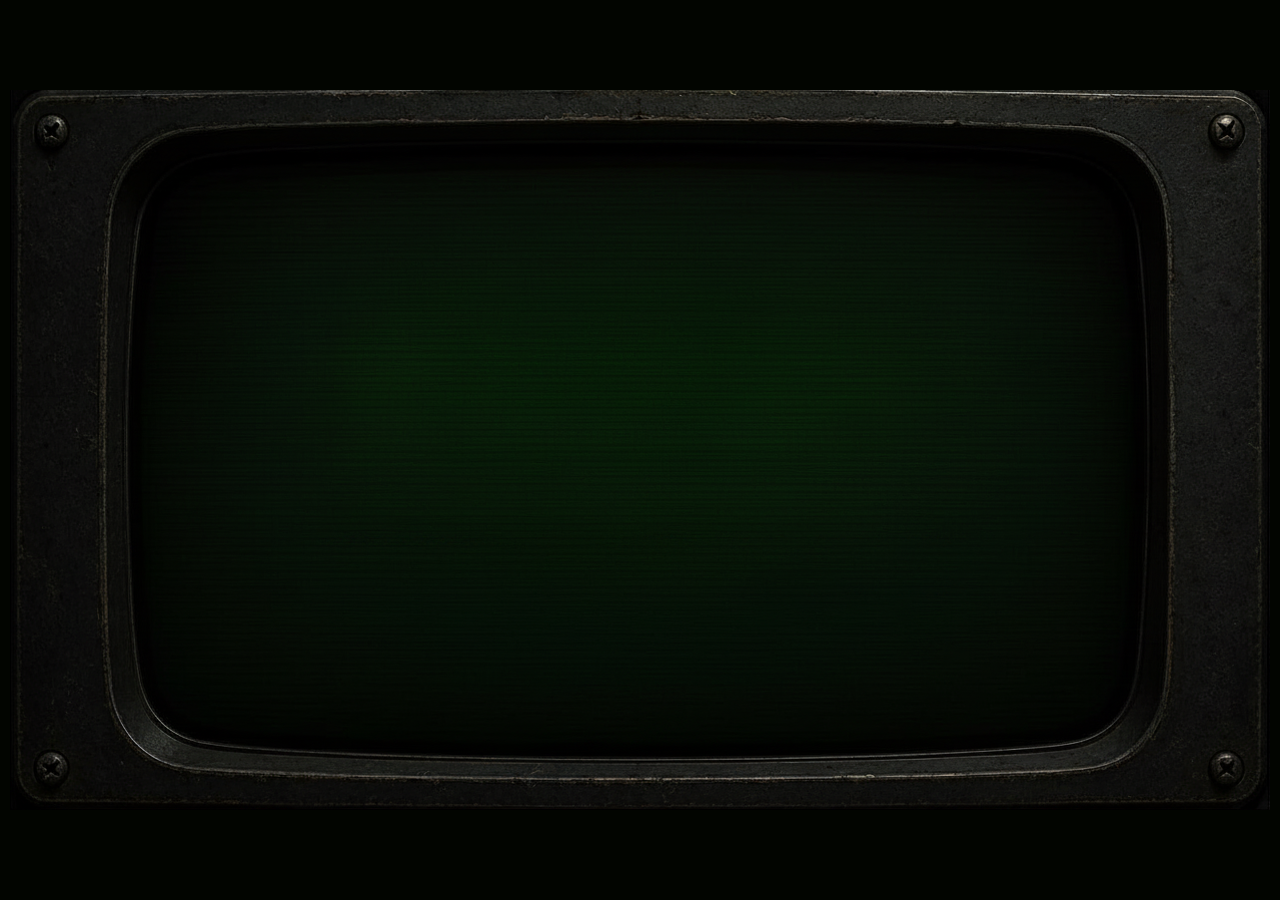
==== frontend/index.html @ 0c2d07c2 "Add Python backend architecture" ====
<!doctype html>
<html lang="pt-BR">
  <head>
    <meta charset="utf-8" />
    <meta name="viewport" content="width=device-width, initial-scale=1" />
    <meta name="theme-color" content="#050605" />
    <title>Mompy</title>
    <link rel="icon" href="./assets/mompy_idle.ico" sizes="any" />
    <link rel="shortcut icon" href="./assets/mompy_idle.ico" />
    <link rel="manifest" href="./manifest.webmanifest" />
    <link rel="stylesheet" href="./css/styles.css?v=44" />
  </head>
  <body>
    <section id="loadingScreen" class="loading-screen" aria-label="Carregando Mompy" aria-live="polite">
      <div class="loading-shell">
        <div class="loading-visual">
          <img
            class="loading-boot-image"
            src="./assets/hepterakt_boot_monitor.png"
            alt=""
            draggable="false"
            aria-hidden="true"
          />
          <img
            class="loading-base-image"
            src="./assets/mompy_loading_base.png"
            alt="Mompy"
            draggable="false"
          />
          <div class="loading-overlay">
            <div id="loadingBranding" class="loading-branding" aria-label="Hepterakt Studios">
              <div class="loading-branding-logo-crop">
                <img src="./assets/hepterakt_boot_logo_green.png" alt="Hepterakt" draggable="false" />
              </div>
            </div>
            <div class="loading-bar" aria-label="Carregando">
              <div id="loadingProgress" class="loading-progress"></div>
            </div>
            <p class="loading-text">Loading...</p>
          </div>
        </div>
      </div>
    </section>

    <main class="stage" aria-label="Mompy Python training interface">
      <section class="machine" aria-label="Mompy workspace">
        <div class="overlay">
          <header class="app-header">
            <div class="level-panel" aria-label="Nível atual">
              <span class="level-label">Nivel</span>
              <span id="levelValue" class="level-value">01</span>
              <span class="level-track" aria-hidden="true">
                <span id="levelFill" class="level-fill"></span>
              </span>
            </div>
            <img class="brand-logo" src="./assets/name_mompy.png" alt="Mompy" draggable="false" />
            <div class="header-actions">
              <button id="settingsButton" class="top-icon-button" type="button" aria-label="Configurações">
                <span class="top-icon-mask settings-mask" aria-hidden="true"></span>
              </button>
              <button id="fullscreenButton" class="top-icon-button fullscreen-toggle" type="button" aria-label="Expandir janela">
                <span class="top-icon-mask fullscreen-expand-mask" aria-hidden="true"></span>
                <span class="top-icon-mask fullscreen-restore-mask" aria-hidden="true"></span>
              </button>
            </div>
          </header>

          <section id="startScreen" class="start-screen" aria-label="Tela de entrada Mompy">
            <div class="start-mascot-panel" aria-label="Mompy">
              <div class="start-mompy-wrapper">
                <img
                  id="startMompySprite"
                  class="start-mompy-sprite"
                  src="./assets/mompy_idle.png"
                  alt="Mompy"
                  draggable="false"
                />
                <div id="startMompyTerminal" class="start-mompy-terminal" hidden aria-hidden="true">
                  <pre id="startMompyTerminalOutput"></pre>
                  <span class="start-mompy-terminal-cursor" aria-hidden="true">█</span>
                </div>
              </div>
            </div>

            <section class="start-main-panel" aria-label="Console de treinamento Python">
              <h1>Python Training Console</h1>
              <div class="start-actions">
                <button id="startButton" class="start-command-button" type="button">
                  <span class="start-command-icon" aria-hidden="true">
                    <svg viewBox="0 0 24 24" focusable="false">
                      <path d="M7 4v16l12-8z"></path>
                    </svg>
                  </span>
                  <span>Start</span>
                </button>
                <button id="continueButton" class="start-command-button" type="button">
                  <span class="start-command-icon" aria-hidden="true">
                    <svg class="continue-icon" viewBox="0 0 24 24" focusable="false">
                      <path class="continue-step" d="M6 5v14"></path>
                      <path class="continue-play" d="M10 5v14l9-7z"></path>
                    </svg>
                  </span>
                  <span>Continue</span>
                </button>
              </div>
            </section>

            <section class="start-stats-bar" aria-label="Informações do usuário">
              <article class="start-stat">
                <div class="start-stat-icon" aria-hidden="true">
                  <svg viewBox="0 0 24 24" focusable="false">
                    <rect width="18" height="18" x="3" y="3" rx="2"></rect>
                    <circle cx="12" cy="10" r="3"></circle>
                    <path d="M7 21v-2a2 2 0 0 1 2-2h6a2 2 0 0 1 2 2v2"></path>
                  </svg>
                </div>
                <div class="start-stat-text">
                  <span class="start-stat-label">User</span>
                  <span id="startUserName" class="start-stat-value">Mackson Victor</span>
                </div>
              </article>

              <article class="start-stat">
                <div class="start-stat-icon" aria-hidden="true">
                  <svg viewBox="0 0 24 24" focusable="false">
                    <path d="M13 17V9"></path>
                    <path d="M18 17v-3"></path>
                    <path d="M3 3v16a2 2 0 0 0 2 2h16"></path>
                    <path d="M8 17V5"></path>
                  </svg>
                </div>
                <div class="start-stat-text">
                  <span class="start-stat-label">Level</span>
                  <span id="startUserLevel" class="start-stat-value">01 · Beginner</span>
                </div>
              </article>

              <article class="start-stat">
                <div class="start-stat-icon" aria-hidden="true">
                  <svg viewBox="0 0 24 24" focusable="false">
                    <rect width="8" height="4" x="8" y="2" rx="1" ry="1"></rect>
                    <path d="M16 4h2a2 2 0 0 1 2 2v14a2 2 0 0 1-2 2H6a2 2 0 0 1-2-2V6a2 2 0 0 1 2-2h2"></path>
                    <path d="m9 14 2 2 4-4"></path>
                  </svg>
                </div>
                <div class="start-stat-text">
                  <span class="start-stat-label">Missions completed</span>
                  <span id="startMissionCount" class="start-stat-value">0 / 30</span>
                </div>
              </article>
            </section>
          </section>

          <div id="onboardingOverlay" class="onboarding-overlay" hidden aria-hidden="true">
            <section class="onboarding-modal" role="dialog" aria-modal="true" aria-labelledby="onboardingTitle">
              <img
                class="onboarding-monitor"
                src="./assets/desligando5.png"
                alt="Mompy"
                draggable="false"
              />
              <div class="onboarding-terminal">
                <pre id="onboardingTerminalOutput" aria-live="polite"></pre>
                <h2 id="onboardingTitle" class="onboarding-title">Primeiro acesso</h2>
                <label class="onboarding-label" for="onboardingNameInput">Qual é o seu primeiro nome?</label>
                <div class="onboarding-input-shell">
                  <span aria-hidden="true">&gt;</span>
                  <input
                    id="onboardingNameInput"
                    type="text"
                    maxlength="24"
                    autocomplete="off"
                    spellcheck="false"
                    placeholder="Digite aqui seu primeiro nome"
                  />
                </div>
                <p id="onboardingError" class="onboarding-error" aria-live="polite"></p>
                <button id="onboardingContinueButton" class="onboarding-button" type="button">Continue</button>
              </div>
            </section>
          </div>

          <section class="mascot-panel" aria-label="Mompy mascot">
            <img
              id="mompySprite"
              class="mompy-sprite"
              src="./assets/mompy_idle.png"
              alt="Mompy"
              draggable="false"
            />
            <div id="mompyScreenMessage" class="mompy-screen-message" hidden>
              <div class="mompy-screen-text">
                <p>Missão concluída.</p>
                <p>Avançar?</p>
              </div>
              <div class="mompy-screen-actions">
                <button id="repeatMissionButton" type="button">Repetir</button>
                <button id="nextMissionButton" type="button">Próxima missão</button>
              </div>
            </div>
          </section>

          <section class="mission-panel" aria-label="Missão atual">
            <p class="panel-label">Mission</p>
            <article class="mission-copy" id="missionCopy">
              <h2>Print output</h2>
              <p>
                Primeiro passo: faça o programa escrever uma mensagem no console.
              </p>
              <p>
                Escreva um <code>print()</code> que mostre exatamente:
                <strong>Hello, Mompy!</strong>
              </p>
            </article>
          </section>

          <section class="editor-panel" aria-label="Editor de código">
            <div class="editor-topline">
              <p class="panel-label">Code editor</p>
              <div class="editor-actions" aria-label="Ações do editor">
                <button id="backButton" class="editor-button" type="button">← Back</button>
                <button id="helpButton" class="editor-button" type="button">? Help</button>
                <button id="runButton" class="editor-button run-button" type="button">▶ Run</button>
              </div>
            </div>

            <div class="editor-shell" data-editor-host>
              <div class="line-numbers" id="lineNumbers" aria-hidden="true">1</div>
              <textarea
                id="codeEditor"
                spellcheck="false"
                autocomplete="off"
                autocapitalize="off"
                aria-label="Editor de código Python"
              ># escreva aqui
</textarea>
            </div>
          </section>

          <section class="output-panel" aria-label="Output">
            <p class="panel-label">Output</p>
            <pre id="outputConsole" aria-live="polite">Mompy pronto. Escreva o código e clique em Run.</pre>
          </section>

          <div id="modalBackdrop" class="modal-backdrop" hidden>
            <section class="modal" role="dialog" aria-modal="true" aria-labelledby="modalTitle">
              <button id="modalCloseButton" class="modal-close-button" type="button" aria-label="Fechar">X</button>
              <h2 id="modalTitle"></h2>
              <div id="modalBody" class="modal-body"></div>
              <div id="modalActions" class="modal-actions"></div>
            </section>
          </div>
        </div>
      </section>
    </main>

    <script src="./js/app.js?v=44"></script>
  </body>
</html>
---- frontend/css/styles.css ----
:root {
  color-scheme: dark;
  --crt: #95ff4d;
  --crt-soft: #79db43;
  --crt-dim: rgba(149, 255, 77, 0.52);
  --text: #d8ffd2;
  --muted: rgba(216, 255, 210, 0.7);
  --danger: #ff765f;
  font-family: "Cascadia Mono", "Consolas", "Courier New", monospace;
}

* {
  box-sizing: border-box;
}

html,
body {
  width: 100%;
  height: 100%;
  margin: 0;
}

body {
  display: grid;
  place-items: center;
  overflow: hidden;
  background:
    radial-gradient(circle at 50% 48%, rgba(28, 62, 21, 0.28), transparent 60%),
    #050605;
  color: var(--text);
}

.loading-screen {
  position: fixed;
  inset: 0;
  z-index: 9999;
  display: grid;
  place-items: center;
  background: #020500;
  color: var(--crt);
}

.loading-screen[hidden] {
  display: none;
}

.loading-shell {
  width: 100%;
  height: 100%;
  display: grid;
  place-items: center;
}

.loading-visual {
  position: relative;
  width: min(100vw, calc(100vh * 16 / 9));
  aspect-ratio: 16 / 9;
}

.loading-base-image,
.loading-boot-image {
  display: block;
  width: 100%;
  height: 100%;
  object-fit: contain;
  user-select: none;
  pointer-events: none;
}

.loading-boot-image {
  position: absolute;
  inset: 0;
  opacity: 0;
}

.loading-screen.is-branding .loading-base-image {
  opacity: 0;
}

.loading-screen.is-branding .loading-boot-image {
  opacity: 1;
}

.loading-screen.is-loading .loading-boot-image {
  opacity: 0;
}

.loading-overlay {
  position: absolute;
  inset: 0;
  pointer-events: none;
}

.loading-branding {
  position: absolute;
  left: 49.4%;
  top: 49.8%;
  width: 32.4%;
  transform: translate(-50%, -50%);
  display: grid;
  justify-items: center;
  color: rgba(238, 255, 235, 0.94);
  opacity: 0;
  transition:
    opacity 600ms ease,
    transform 600ms ease,
    filter 600ms ease;
  filter:
    drop-shadow(0 0 10px rgba(149, 255, 77, 0.2))
    drop-shadow(0 0 24px rgba(149, 255, 77, 0.1));
}

.loading-branding-logo-crop {
  width: 100%;
  aspect-ratio: 570 / 446;
  overflow: hidden;
}

.loading-branding-logo-crop img {
  display: block;
  width: 100%;
  height: auto;
  opacity: 0.98;
  user-select: none;
}

.loading-screen.is-branding .loading-branding {
  opacity: 1 !important;
  transform: translate(-50%, -50%) scale(1);
  animation: none;
}

.loading-screen.is-branding-out .loading-branding {
  opacity: 0 !important;
  transform: translate(-50%, -51%) scale(0.99);
  animation: none;
}

.loading-screen.is-branding .loading-bar,
.loading-screen.is-branding .loading-text {
  opacity: 0;
}

.loading-screen.is-loading .loading-branding {
  display: none;
}

.loading-bar {
  position: absolute;
  left: 50%;
  top: 64.2%;
  width: 49%;
  height: 1.62%;
  transform: translateX(-50%);
  border: 1px solid rgba(149, 255, 77, 0.78);
  background: rgba(7, 20, 8, 0.56);
  box-shadow:
    inset 0 0 12px rgba(149, 255, 77, 0.13),
    0 0 13px rgba(149, 255, 77, 0.18);
  overflow: hidden;
}

.loading-progress {
  width: 0%;
  height: 100%;
  background:
    repeating-linear-gradient(
      90deg,
      rgba(149, 255, 77, 0.95) 0,
      rgba(149, 255, 77, 0.95) 5px,
      rgba(149, 255, 77, 0.22) 5px,
      rgba(149, 255, 77, 0.22) 7px
    );
  box-shadow: 0 0 14px rgba(149, 255, 77, 0.58);
  transition: width 0.18s linear;
}

.loading-text {
  position: absolute;
  left: 50%;
  top: 68.2%;
  margin: 0;
  transform: translateX(-50%);
  color: var(--crt);
  font-size: 13px;
  font-weight: 800;
  line-height: 1;
  text-transform: uppercase;
  opacity: 0.76;
  text-shadow:
    0 0 8px rgba(149, 255, 77, 0.48),
    0 0 18px rgba(149, 255, 77, 0.18);
}

@keyframes hepterakt-boot-in {
  from {
    opacity: 0;
    transform: translate(-50%, -48%) scale(0.985);
    filter:
      blur(1px)
      drop-shadow(0 0 4px rgba(149, 255, 77, 0.12));
  }

  to {
    opacity: 1;
    transform: translate(-50%, -50%) scale(1);
  }
}

@keyframes hepterakt-boot-out {
  0% {
    opacity: 1;
    transform: translate(-50%, -50%) scale(1);
  }

  22% {
    opacity: 0.42;
  }

  42% {
    opacity: 0.88;
  }

  72% {
    opacity: 0.2;
    transform: translate(-50%, -50%) scale(0.996);
  }

  100% {
    opacity: 0;
    transform: translate(-50%, -51%) scale(0.99);
  }
}

.stage {
  width: min(100vw, calc(100vh * 16 / 9));
}

.machine {
  position: relative;
  width: 100%;
  aspect-ratio: 16 / 9;
  container-type: size;
  background-image: url("../assets/grade.png");
  background-size: 100% 100%;
  background-repeat: no-repeat;
  filter: drop-shadow(0 22px 46px rgba(0, 0, 0, 0.58));
}

.machine:not(.training-active) {
  background-image: url("../assets/grade_entrada.png");
}

.overlay,
.app-header,
.start-screen,
.mascot-panel,
.mission-panel,
.editor-panel,
.output-panel {
  position: absolute;
}

.overlay {
  inset: 0;
}

.app-header {
  left: 3.45%;
  top: 4.95%;
  width: 93.1%;
  height: 5.35%;
  z-index: 5;
  --header-center-y: 49%;
  --header-control-size: 2.05cqw;
}

.machine.training-active .app-header {
  --header-center-y: 24%;
}

.machine:not(.training-active) .app-header {
  --header-center-y: 47.6%;
}

.brand-logo {
  position: absolute;
  left: 50%;
  top: var(--header-center-y);
  width: 8.85cqw;
  height: auto;
  transform: translate(-50%, -50%);
  display: block;
  image-rendering: pixelated;
  pointer-events: none;
  user-select: none;
  text-shadow:
    0 0 7px rgba(149, 255, 77, 0.78),
    0 0 20px rgba(149, 255, 77, 0.32);
  filter:
    drop-shadow(0 0 7px rgba(149, 255, 77, 0.78))
    drop-shadow(0 0 20px rgba(149, 255, 77, 0.32));
}

.machine.training-active .brand-logo {
  left: 47.12%;
  width: 8.65cqw;
}

.machine:not(.training-active) .brand-logo {
  left: 5.35%;
  top: var(--header-center-y);
  width: 9.65cqw;
  transform: translateY(-50%);
}

.header-actions {
  position: absolute;
  right: 10.15%;
  top: var(--header-center-y);
  transform: translateY(-50%);
  width: calc((var(--header-control-size) * 2) + 0.55cqw);
  height: var(--header-control-size, 2.05cqw);
  display: block;
}

.machine.training-active .header-actions {
  right: 12.95%;
  top: 22%;
}

.machine:not(.training-active) .header-actions {
  right: 3.85%;
  top: var(--header-center-y);
  width: var(--header-control-size, 2.05cqw);
}

.level-panel {
  position: absolute;
  left: 5.2%;
  top: var(--header-center-y);
  height: var(--header-control-size, 2.05cqw);
  transform: translateY(-50%);
  display: flex;
  align-items: center;
  gap: 0.58cqw;
  color: var(--crt-dim);
  font-size: 0.72cqw;
  font-weight: 800;
  line-height: 1;
  text-transform: uppercase;
  text-shadow: 0 0 9px rgba(149, 255, 77, 0.22);
}

.machine.training-active .level-panel {
  left: 5.85%;
}

.level-value {
  min-width: 1.45cqw;
  color: var(--crt);
  text-align: right;
}

.level-track {
  position: relative;
  width: 6.2cqw;
  height: 0.42cqw;
  border: 1px solid rgba(149, 255, 77, 0.28);
  background: rgba(5, 12, 5, 0.52);
  overflow: hidden;
}

.level-fill {
  display: block;
  width: 5%;
  height: 100%;
  background: rgba(149, 255, 77, 0.82);
  box-shadow: 0 0 10px rgba(149, 255, 77, 0.38);
}

.top-icon-button,
.top-exit-button {
  appearance: none;
  border: 1px solid rgba(149, 255, 77, 0.32);
  border-radius: 0;
  background: rgba(5, 12, 5, 0.78);
  color: var(--crt-dim);
  height: var(--header-control-size);
  font: inherit;
  font-size: 0.68cqw;
  line-height: 1;
  text-transform: uppercase;
  cursor: pointer;
  box-shadow: 0 0 12px rgba(149, 255, 77, 0.08);
}

.top-icon-button {
  position: absolute;
  top: 50%;
  width: var(--header-control-size, 2.05cqw);
  transform: translateY(-50%);
  padding: 0;
  display: grid;
  place-items: center;
  font-size: 1.1cqw;
}

#settingsButton {
  right: calc(var(--header-control-size) + 0.55cqw);
}

.machine:not(.training-active) #settingsButton {
  right: 0;
}

#fullscreenButton {
  right: 0;
}

.machine:not(.training-active) #fullscreenButton {
  display: none;
}

.top-icon-mask {
  display: block;
  width: 1.08cqw;
  height: 1.08cqw;
  background: currentColor;
  filter: drop-shadow(0 0 7px rgba(149, 255, 77, 0.32));
  -webkit-mask: var(--icon-url) center / contain no-repeat;
  mask: var(--icon-url) center / contain no-repeat;
}

.settings-mask {
  --icon-url: url("../assets/settings.svg");
}

.fullscreen-expand-mask {
  --icon-url: url("../assets/square-arrow-down-right.svg");
}

.fullscreen-restore-mask {
  --icon-url: url("../assets/square-arrow-up-left.svg");
  display: none;
}

#fullscreenButton.is-fullscreen .fullscreen-expand-mask {
  display: none;
}

#fullscreenButton.is-fullscreen .fullscreen-restore-mask {
  display: block;
}

.top-exit-button {
  min-width: 5.75cqw;
  padding: 0 0.9cqw;
  display: inline-flex;
  align-items: center;
  justify-content: center;
  gap: 0.48cqw;
  font-weight: 800;
}

.top-exit-button svg {
  width: 1.04cqw;
  height: 1.04cqw;
  fill: none;
  stroke: currentColor;
  stroke-width: 2;
  stroke-linecap: square;
  stroke-linejoin: miter;
}

.top-icon-button:hover,
.top-icon-button:focus-visible,
.top-exit-button:hover,
.top-exit-button:focus-visible {
  outline: none;
  color: var(--crt);
  border-color: rgba(149, 255, 77, 0.58);
}

.mascot-panel {
  left: 3.85%;
  top: 14.2%;
  width: 22.95%;
  height: 62.35%;
  display: grid;
  place-items: center;
  overflow: hidden;
}

.machine:not(.training-active) .level-panel,
.machine:not(.training-active) .mascot-panel,
.machine:not(.training-active) .mission-panel,
.machine:not(.training-active) .editor-panel,
.machine:not(.training-active) .output-panel {
  display: none;
}

.machine.training-active .start-screen,
.start-screen[hidden] {
  display: none;
}

.start-screen {
  inset: 0;
  z-index: 2;
}

.start-mascot-panel,
.start-main-panel,
.start-stats-bar {
  position: absolute;
}

.start-mascot-panel {
  left: 3.85%;
  top: 14.2%;
  width: 43.8%;
  height: 62.35%;
  display: grid;
  place-items: center;
  overflow: hidden;
}

.start-mompy-wrapper {
  position: relative;
  width: 70%;
  max-width: 98%;
  aspect-ratio: 1;
  transform: translate(-2%, 0);
}

.start-mompy-sprite {
  width: 100%;
  height: 100%;
  object-fit: contain;
  user-select: none;
  pointer-events: none;
  filter:
    drop-shadow(0 0 10px rgba(129, 255, 69, 0.48))
    drop-shadow(0 0 28px rgba(129, 255, 69, 0.2));
}

.start-mompy-terminal {
  position: absolute;
  left: 24.2%;
  top: 25.8%;
  width: 51.8%;
  height: 37.2%;
  overflow: hidden;
  padding: 3.8% 4.4%;
  color: var(--crt);
  background: rgba(0, 10, 0, 0.12);
  text-align: left;
  pointer-events: none;
  text-shadow:
    0 0 5px rgba(149, 255, 77, 0.62),
    0 0 12px rgba(149, 255, 77, 0.18);
  opacity: 1;
  transition: opacity 320ms ease;
  animation: start-terminal-appear 420ms ease both;
}

.start-mompy-terminal[hidden] {
  display: none;
}

.start-mompy-terminal pre {
  margin: 0;
  color: inherit;
  font: inherit;
  font-size: 0.58cqw;
  font-weight: 700;
  line-height: 1.42;
  white-space: pre-wrap;
}

.start-mompy-terminal-cursor {
  display: inline-block;
  margin-left: 0.12cqw;
  color: var(--crt);
  font-size: 0.52cqw;
  line-height: 1;
  animation: start-terminal-cursor 1.05s steps(1) infinite;
}

@keyframes start-terminal-cursor {
  0%,
  49% {
    opacity: 1;
  }

  50%,
  100% {
    opacity: 0;
  }
}

@keyframes start-terminal-appear {
  from {
    opacity: 0;
    filter: blur(1px);
  }

  to {
    opacity: 1;
    filter: blur(0);
  }
}

.start-main-panel {
  left: 48.95%;
  top: 14.55%;
  width: 47.5%;
  height: 62.35%;
  display: flex;
  flex-direction: column;
  justify-content: center;
  padding: 4.2cqw 4.2cqw 3.2cqw;
  overflow: hidden;
}

.start-main-panel h1 {
  margin: 0 auto;
  color: var(--crt);
  font-size: 1.62cqw;
  line-height: 1;
  text-transform: none;
  text-shadow:
    0 0 8px rgba(149, 255, 77, 0.62),
    0 0 18px rgba(149, 255, 77, 0.22);
}

.start-actions {
  width: min(31.8cqw, 74%);
  display: grid;
  gap: 2.35cqw;
  margin: 3.45cqw auto 0;
}

.start-command-button {
  appearance: none;
  width: 100%;
  min-height: 6.95cqw;
  display: grid;
  grid-template-columns: 4.25cqw 1fr;
  align-items: center;
  gap: 1.35cqw;
  padding: 0 3.35cqw;
  border: 1px solid rgba(149, 255, 77, 0.68);
  border-radius: 0.35cqw;
  background: rgba(5, 15, 6, 0.5);
  color: var(--crt);
  cursor: pointer;
  font: inherit;
  font-size: 1.88cqw;
  font-weight: 800;
  line-height: 1;
  text-transform: uppercase;
  text-align: center;
  box-shadow:
    inset 0 0 24px rgba(149, 255, 77, 0.06),
    0 0 18px rgba(149, 255, 77, 0.12);
  text-shadow: 0 0 10px rgba(149, 255, 77, 0.45);
}

.start-command-icon {
  font-size: 2.45cqw;
  line-height: 1;
  text-align: center;
}

.start-command-icon svg {
  width: 2.6cqw;
  height: 2.6cqw;
  fill: none;
  stroke: currentColor;
  stroke-width: 1.65;
  stroke-linecap: square;
  stroke-linejoin: miter;
  filter: drop-shadow(0 0 8px rgba(149, 255, 77, 0.36));
}

#startButton .start-command-icon svg {
  fill: currentColor;
  stroke-width: 1.2;
}

#continueButton .continue-icon {
  fill: none;
  stroke: currentColor;
  stroke-width: 1.6;
}

#continueButton .continue-step {
  fill: none;
  stroke: currentColor;
  stroke-width: 2.2;
  stroke-linecap: square;
}

#continueButton .continue-play {
  fill: currentColor;
  stroke: currentColor;
  stroke-width: 1.2;
}

.start-command-button:hover,
.start-command-button:focus-visible {
  outline: none;
  background: rgba(22, 53, 12, 0.56);
  box-shadow:
    inset 0 0 24px rgba(149, 255, 77, 0.1),
    0 0 24px rgba(149, 255, 77, 0.22);
}

.start-stats-bar {
  left: 2.9%;
  top: 79.15%;
  width: 94.2%;
  height: 15.75%;
  display: grid;
  grid-template-columns: 1fr 1fr 1fr;
  align-items: center;
  gap: 0;
  overflow: hidden;
  padding: 1.3cqw 2.3cqw;
}

.start-stat {
  min-width: 0;
  height: 100%;
  display: flex;
  align-items: center;
  gap: 1.4cqw;
  color: var(--crt);
}

.start-stat + .start-stat {
  border-left: 1px solid rgba(149, 255, 77, 0.24);
  padding-left: 3.1cqw;
}

.start-stat-icon {
  width: 3cqw;
  height: 3cqw;
  flex: 0 0 auto;
  display: grid;
  place-items: center;
  border: 0;
  background: transparent;
  color: var(--crt);
  box-shadow: none;
}

.start-stat-icon svg {
  width: 2.62cqw;
  height: 2.62cqw;
  fill: none;
  stroke: currentColor;
  stroke-width: 1.45;
  stroke-linecap: square;
  stroke-linejoin: miter;
  filter: drop-shadow(0 0 7px rgba(149, 255, 77, 0.26));
}

.start-stat-text {
  min-width: 0;
  display: grid;
  gap: 0.55cqw;
}

.start-stat-label {
  color: var(--crt);
  font-size: 1.02cqw;
  font-weight: 800;
  line-height: 1;
  text-transform: uppercase;
  text-shadow: 0 0 8px rgba(149, 255, 77, 0.35);
}

.start-stat-value {
  min-width: 0;
  color: var(--crt);
  font-size: 1.48cqw;
  line-height: 1;
  white-space: nowrap;
  text-shadow: 0 0 9px rgba(149, 255, 77, 0.3);
}

.onboarding-overlay {
  position: absolute;
  inset: 0;
  z-index: 20;
  display: grid;
  place-items: center;
  background: rgba(0, 0, 0, 0.66);
  backdrop-filter: blur(1.4px);
}

.onboarding-overlay[hidden] {
  display: none;
}

.onboarding-modal {
  position: relative;
  width: 43.5cqw;
  aspect-ratio: 1;
  display: grid;
  place-items: center;
  transform: translateY(1.1%);
}

.onboarding-monitor {
  width: 100%;
  height: 100%;
  object-fit: contain;
  user-select: none;
  pointer-events: none;
  filter:
    drop-shadow(0 0 12px rgba(129, 255, 69, 0.35))
    drop-shadow(0 0 34px rgba(129, 255, 69, 0.16));
}

.onboarding-terminal {
  position: absolute;
  left: 24.7%;
  top: 24.6%;
  width: 50.6%;
  height: 39.2%;
  display: grid;
  grid-template-rows: 1fr auto auto auto auto;
  gap: 0.46cqw;
  padding: 1.02cqw 1.15cqw 0.95cqw;
  color: var(--crt);
  background: rgba(0, 12, 1, 0.12);
  text-align: left;
  text-shadow:
    0 0 6px rgba(149, 255, 77, 0.66),
    0 0 15px rgba(149, 255, 77, 0.2);
  opacity: 0;
  transform: scale(0.985);
  transition:
    opacity 260ms ease,
    transform 260ms ease;
  pointer-events: none;
}

.onboarding-overlay.is-on .onboarding-terminal {
  opacity: 1;
  transform: scale(1);
  pointer-events: auto;
}

.onboarding-terminal pre {
  min-height: 0;
  margin: 0;
  overflow: hidden;
  color: var(--crt);
  font: inherit;
  font-size: 0.72cqw;
  font-weight: 700;
  line-height: 1.38;
  white-space: pre-wrap;
}

.onboarding-title {
  margin: 0;
  color: var(--crt);
  font-size: 0.88cqw;
  font-weight: 800;
  line-height: 1;
  text-transform: uppercase;
}

.onboarding-label {
  color: var(--text);
  font-size: 0.67cqw;
  font-weight: 800;
  line-height: 1.25;
}

.onboarding-input-shell {
  min-height: 1.88cqw;
  display: grid;
  grid-template-columns: auto 1fr;
  align-items: center;
  gap: 0.4cqw;
  padding: 0 0.56cqw;
  border: 1px solid rgba(149, 255, 77, 0.56);
  background: rgba(3, 13, 4, 0.62);
  box-shadow:
    inset 0 0 14px rgba(149, 255, 77, 0.08),
    0 0 12px rgba(149, 255, 77, 0.11);
}

.onboarding-input-shell span {
  color: var(--crt);
  font-size: 0.8cqw;
  font-weight: 800;
}

.onboarding-input-shell input {
  min-width: 0;
  width: 100%;
  border: 0;
  outline: 0;
  background: transparent;
  color: var(--text);
  caret-color: var(--crt);
  font: inherit;
  font-size: 0.75cqw;
  font-weight: 800;
  line-height: 1;
  text-shadow: 0 0 7px rgba(149, 255, 77, 0.18);
}

.onboarding-input-shell input::placeholder {
  color: rgba(216, 255, 210, 0.46);
}

.onboarding-error {
  min-height: 0.82cqw;
  margin: 0;
  color: var(--danger);
  font-size: 0.58cqw;
  font-weight: 800;
  line-height: 1;
  text-shadow: 0 0 7px rgba(255, 118, 95, 0.28);
}

.onboarding-button {
  justify-self: end;
  appearance: none;
  min-width: 6.2cqw;
  min-height: 1.7cqw;
  padding: 0 0.82cqw;
  border: 1px solid rgba(149, 255, 77, 0.58);
  border-radius: 0;
  background: rgba(7, 20, 8, 0.84);
  color: var(--crt);
  cursor: pointer;
  font: inherit;
  font-size: 0.68cqw;
  font-weight: 800;
  line-height: 1;
  text-transform: uppercase;
  box-shadow: 0 0 14px rgba(149, 255, 77, 0.12);
}

.onboarding-button:hover,
.onboarding-button:focus-visible {
  outline: none;
  border-color: rgba(149, 255, 77, 0.84);
  box-shadow: 0 0 18px rgba(149, 255, 77, 0.2);
}

.mompy-sprite {
  width: 126%;
  max-height: 126%;
  object-fit: contain;
  transform: translate(-3%, -8%);
  user-select: none;
  pointer-events: auto;
  cursor: pointer;
  filter:
    drop-shadow(0 0 10px rgba(129, 255, 69, 0.42))
    drop-shadow(0 0 26px rgba(129, 255, 69, 0.18));
}

.mompy-screen-message {
  position: absolute;
  left: 46.7%;
  top: 37.8%;
  width: 54%;
  height: 25%;
  transform: translate(-50%, -50%);
  display: grid;
  grid-template-rows: 1fr auto;
  align-items: center;
  justify-items: center;
  padding: 0.78cqw 0.62cqw 0.58cqw;
  color: var(--crt);
  text-align: center;
  text-shadow:
    0 0 7px rgba(149, 255, 77, 0.74),
    0 0 16px rgba(149, 255, 77, 0.34);
  pointer-events: auto;
}

.mompy-screen-message[hidden] {
  display: none;
}

.mompy-screen-text p {
  margin: 0 0 0.16cqw;
  font-size: 0.68cqw;
  font-weight: 800;
  line-height: 1.18;
  text-transform: uppercase;
}

.mompy-screen-actions {
  display: grid;
  grid-template-columns: 1fr 1fr;
  gap: 0.28cqw;
  width: 100%;
}

.mompy-screen-actions button {
  appearance: none;
  min-width: 0;
  min-height: 1.12cqw;
  padding: 0.18cqw 0.18cqw;
  border: 1px solid rgba(149, 255, 77, 0.54);
  border-radius: 0;
  background: rgba(3, 12, 4, 0.78);
  color: var(--crt);
  cursor: pointer;
  font: inherit;
  font-size: 0.43cqw;
  font-weight: 800;
  line-height: 1;
  text-transform: uppercase;
  text-shadow: 0 0 6px rgba(149, 255, 77, 0.34);
}

.mompy-screen-actions button:hover,
.mompy-screen-actions button:focus-visible {
  outline: none;
  background: rgba(20, 48, 12, 0.9);
  box-shadow: 0 0 12px rgba(149, 255, 77, 0.22);
}

.mompy-screen-message.is-briefing {
  left: 46.7%;
  top: 37.4%;
  width: 56%;
  height: 35%;
  padding: 0.52cqw 0.64cqw 0.48cqw;
  grid-template-rows: minmax(0, 1fr) auto;
}

.mompy-screen-message.is-briefing .mompy-screen-text {
  width: 100%;
  min-height: 0;
  display: grid;
  align-content: center;
  gap: 0.16cqw;
  overflow: hidden;
}

.mompy-screen-message.is-briefing .mompy-screen-text p {
  margin: 0;
  font-size: 0.47cqw;
  line-height: 1.2;
  text-transform: none;
}

.mompy-screen-message.is-briefing .mompy-screen-text .mompy-screen-heading {
  margin-bottom: 0.08cqw;
  color: var(--crt);
  font-size: 0.58cqw;
  line-height: 1;
  text-transform: uppercase;
}

.mompy-screen-message.is-briefing .mompy-screen-actions {
  gap: 0.22cqw;
}

.mompy-screen-message.is-briefing .mompy-screen-actions.is-stacked {
  grid-template-columns: 1fr;
}

.mompy-screen-message.is-briefing .mompy-screen-actions button {
  min-height: 1.02cqw;
  font-size: 0.38cqw;
}

.mompy-screen-message.is-briefing .mompy-screen-actions button.is-primary {
  background: rgba(28, 68, 13, 0.78);
  border-color: rgba(149, 255, 77, 0.76);
}

.mission-panel {
  left: 27.4%;
  top: 14.55%;
  width: 20.25%;
  height: 62.35%;
  overflow: hidden;
  padding: 1.65cqw 1.12cqw 1.25cqw;
}

.mission-copy {
  width: 100%;
  height: 100%;
  overflow: auto;
  color: var(--text);
  text-shadow: 0 0 7px rgba(149, 255, 77, 0.26);
  scrollbar-width: thin;
  scrollbar-color: rgba(149, 255, 77, 0.32) transparent;
}

.mission-copy h2 {
  margin: 0 0 1.25cqw;
  color: var(--crt);
  font-size: 1.24cqw;
  line-height: 1.08;
}

.mission-copy p {
  margin: 0 0 1.25cqw;
  font-size: 0.92cqw;
  line-height: 1.5;
}

code,
strong {
  color: var(--crt);
  font-weight: 800;
}

.editor-panel {
  left: 48.95%;
  top: 14.55%;
  width: 47.5%;
  height: 62.35%;
  display: grid;
  grid-template-rows: auto 1fr;
  gap: 0.78cqw;
  overflow: hidden;
  padding: 1.55cqw 1.8cqw 1.55cqw;
}

.editor-topline {
  min-height: 0;
  display: grid;
  grid-template-columns: auto 1fr;
  align-items: center;
  gap: 1cqw;
}

.panel-label {
  margin: 0;
  color: var(--crt);
  font-size: 1.18cqw;
  line-height: 1;
  text-transform: uppercase;
  letter-spacing: 0;
  text-shadow: 0 0 10px rgba(149, 255, 77, 0.42);
}

.editor-actions {
  display: flex;
  justify-content: flex-end;
  gap: 0.75cqw;
}

.editor-button {
  appearance: none;
  min-width: 6.85cqw;
  padding: 0.55cqw 0.72cqw;
  border: 1px solid rgba(149, 255, 77, 0.56);
  border-radius: 0;
  background: rgba(7, 20, 8, 0.8);
  color: var(--crt);
  box-shadow: 0 0 15px rgba(123, 255, 70, 0.12);
  cursor: pointer;
  font: inherit;
  font-size: 0.94cqw;
  font-weight: 800;
  line-height: 1;
  text-transform: uppercase;
}

.run-button {
  min-width: 7.2cqw;
  background: rgba(20, 48, 12, 0.86);
}

.editor-button:hover,
.editor-button:focus-visible {
  outline: none;
  background: rgba(25, 55, 16, 0.86);
  box-shadow: 0 0 18px rgba(149, 255, 77, 0.24);
}

.editor-button:disabled {
  opacity: 0.42;
  cursor: default;
  background: rgba(7, 20, 8, 0.42);
  box-shadow: none;
}

.editor-shell {
  min-height: 0;
  display: grid;
  grid-template-columns: 3.1cqw 1fr;
  background: rgba(3, 13, 4, 0.44);
  box-shadow: inset 0 0 22px rgba(93, 255, 69, 0.045);
}

.line-numbers {
  padding: 0.78cqw 0.72cqw 0.78cqw 0;
  border-right: 1px solid rgba(149, 255, 77, 0.24);
  color: var(--crt-dim);
  font-size: 1.08cqw;
  line-height: 1.6;
  text-align: right;
  white-space: pre;
  user-select: none;
}

textarea {
  width: 100%;
  height: 100%;
  resize: none;
  border: 0;
  outline: 0;
  padding: 0.78cqw 1cqw;
  background: transparent;
  color: var(--text);
  caret-color: var(--crt);
  font: inherit;
  font-size: 1.08cqw;
  line-height: 1.6;
  text-shadow: 0 0 7px rgba(149, 255, 77, 0.18);
}

textarea::selection {
  background: rgba(149, 255, 77, 0.22);
}

.output-panel {
  left: 2.9%;
  top: 79.15%;
  width: 94.2%;
  height: 15.75%;
  display: grid;
  grid-template-rows: auto 1fr;
  gap: 0.58cqw;
  overflow: hidden;
  padding: 0.98cqw 1.38cqw;
}

#outputConsole {
  min-height: 0;
  margin: 0;
  overflow: auto;
  color: var(--muted);
  font-size: 0.92cqw;
  line-height: 1.45;
  white-space: pre-wrap;
  text-shadow: 0 0 7px rgba(149, 255, 77, 0.16);
  scrollbar-width: thin;
  scrollbar-color: rgba(149, 255, 77, 0.32) transparent;
}

.is-error #outputConsole {
  color: var(--danger);
}

.is-success #outputConsole {
  color: var(--crt);
}

.modal-backdrop {
  position: absolute;
  left: 48.95%;
  top: 14.55%;
  width: 47.5%;
  height: 62.35%;
  display: grid;
  place-items: center;
  background: rgba(0, 0, 0, 0.32);
  z-index: 10;
}

.modal-backdrop[hidden] {
  display: none;
}

.modal {
  position: relative;
  width: min(34cqw, 560px);
  max-height: 48cqh;
  overflow: auto;
  padding: 1.7cqw 1.9cqw 1.45cqw;
  border: 1px solid rgba(149, 255, 77, 0.58);
  background: rgba(5, 15, 5, 0.94);
  box-shadow:
    inset 0 0 22px rgba(149, 255, 77, 0.08),
    0 0 24px rgba(149, 255, 77, 0.18);
  color: var(--text);
}

.modal-close-button {
  position: absolute;
  right: 0.72cqw;
  top: 0.62cqw;
  width: 1.7cqw;
  height: 1.7cqw;
  display: grid;
  place-items: center;
  appearance: none;
  border: 1px solid rgba(149, 255, 77, 0.42);
  border-radius: 0;
  background: rgba(3, 12, 4, 0.84);
  color: var(--crt);
  cursor: pointer;
  font: inherit;
  font-size: 0.72cqw;
  font-weight: 800;
  line-height: 1;
}

.modal-close-button:hover,
.modal-close-button:focus-visible {
  outline: none;
  border-color: rgba(149, 255, 77, 0.82);
  box-shadow: 0 0 14px rgba(149, 255, 77, 0.2);
}

.modal h2 {
  margin: 0 0 1.15cqw;
  color: var(--crt);
  font-size: 1.1cqw;
  line-height: 1.2;
  text-transform: uppercase;
}

.modal-body {
  color: var(--muted);
  font-size: 0.82cqw;
  line-height: 1.55;
}

.settings-grid {
  display: grid;
  gap: 1cqw;
}

.settings-section h3 {
  margin: 0 0 0.55cqw;
  color: var(--crt);
  font-size: 0.78cqw;
  line-height: 1;
  text-transform: uppercase;
}

.settings-row {
  display: grid;
  grid-template-columns: 1fr auto;
  align-items: center;
  gap: 1cqw;
  padding: 0.34cqw 0;
  border-bottom: 1px solid rgba(149, 255, 77, 0.08);
}

.settings-row:last-child {
  border-bottom: 0;
}

.settings-control {
  min-width: 5.2cqw;
  color: var(--crt);
  font-weight: 800;
  text-align: right;
}

button.settings-control,
.settings-inline-button,
.setting-step {
  appearance: none;
  border: 1px solid rgba(149, 255, 77, 0.34);
  border-radius: 0;
  background: rgba(5, 12, 5, 0.68);
  color: var(--crt);
  cursor: pointer;
  font: inherit;
  font-size: 0.72cqw;
  font-weight: 800;
  line-height: 1;
  text-transform: uppercase;
}

button.settings-control {
  min-height: 1.55cqw;
  padding: 0.28cqw 0.58cqw;
}

.settings-inline-button {
  min-width: 7.4cqw;
  min-height: 1.55cqw;
  padding: 0.28cqw 0.58cqw;
}

.setting-stepper {
  min-width: 8.4cqw;
  display: grid;
  grid-template-columns: 1.38cqw 1fr 1.38cqw;
  align-items: center;
  gap: 0.38cqw;
}

.setting-step {
  width: 1.38cqw;
  height: 1.38cqw;
  padding: 0;
  display: grid;
  place-items: center;
}

.setting-meter {
  position: relative;
  height: 0.92cqw;
  display: grid;
  place-items: center;
  border: 1px solid rgba(149, 255, 77, 0.28);
  color: var(--crt);
  font-size: 0.62cqw;
  font-weight: 800;
  line-height: 1;
  background:
    linear-gradient(
      90deg,
      rgba(149, 255, 77, 0.72) var(--value, 60%),
      rgba(5, 12, 5, 0.72) var(--value, 60%)
    );
  text-shadow: 0 0 5px rgba(0, 0, 0, 0.7);
}

button.settings-control:hover,
button.settings-control:focus-visible,
.settings-inline-button:hover,
.settings-inline-button:focus-visible,
.setting-step:hover,
.setting-step:focus-visible {
  outline: none;
  border-color: rgba(149, 255, 77, 0.72);
  box-shadow: 0 0 13px rgba(149, 255, 77, 0.16);
}

.setting-slider {
  width: 5.2cqw;
  height: 0.42cqw;
  border: 1px solid rgba(149, 255, 77, 0.28);
  background: linear-gradient(90deg, rgba(149, 255, 77, 0.82) 58%, rgba(5, 12, 5, 0.72) 58%);
}

.modal-body p {
  margin: 0 0 0.9cqw;
}

.modal-body ul {
  margin: 0.4cqw 0 0;
  padding-left: 1.2cqw;
}

.modal-actions {
  display: flex;
  justify-content: flex-end;
  gap: 0.85cqw;
  margin-top: 1.45cqw;
}

.modal-button {
  appearance: none;
  min-width: 6.6cqw;
  padding: 0.55cqw 0.9cqw;
  border: 1px solid rgba(149, 255, 77, 0.52);
  border-radius: 0;
  background: rgba(7, 20, 8, 0.84);
  color: var(--crt);
  cursor: pointer;
  font: inherit;
  font-size: 0.78cqw;
  font-weight: 800;
  text-transform: uppercase;
}

.modal-button.primary {
  background: rgba(128, 232, 68, 0.92);
  color: #061006;
  box-shadow: 0 0 18px rgba(149, 255, 77, 0.26);
}

.modal-button:hover,
.modal-button:focus-visible {
  outline: none;
  border-color: rgba(149, 255, 77, 0.82);
  box-shadow: 0 0 18px rgba(149, 255, 77, 0.2);
}
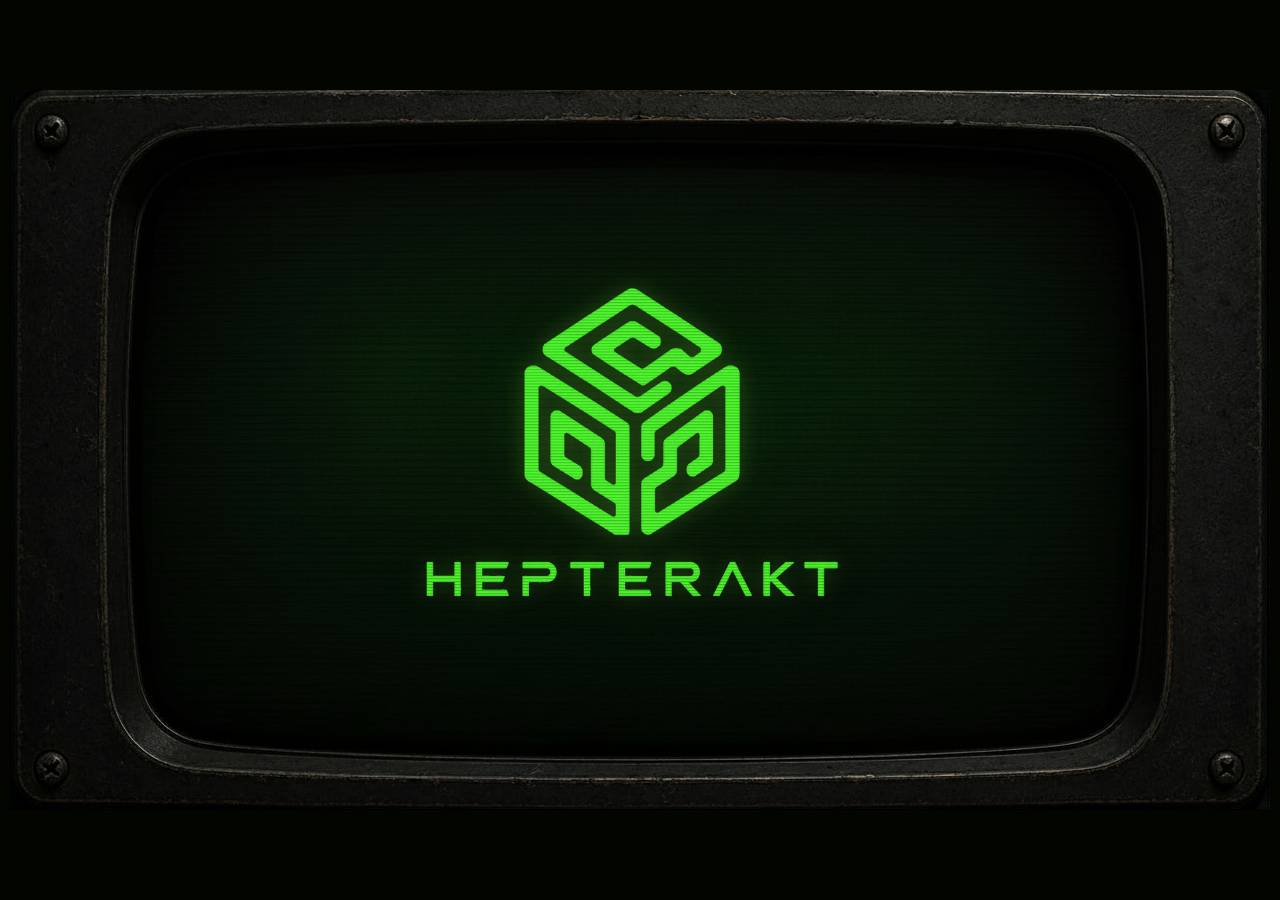
==== commit c77c2a6e: "Connect Mompy frontend to Python backend" ====
--- a/frontend/index.html
+++ b/frontend/index.html
@@ -8,7 +8,7 @@
     <link rel="icon" href="./assets/mompy_idle.ico" sizes="any" />
     <link rel="shortcut icon" href="./assets/mompy_idle.ico" />
     <link rel="manifest" href="./manifest.webmanifest" />
-    <link rel="stylesheet" href="./css/styles.css?v=44" />
+    <link rel="stylesheet" href="./css/styles.css?v=45" />
   </head>
   <body>
     <section id="loadingScreen" class="loading-screen" aria-label="Carregando Mompy" aria-live="polite">
@@ -254,6 +254,6 @@
       </section>
     </main>
 
-    <script src="./js/app.js?v=44"></script>
+    <script src="./js/app.js?v=45"></script>
   </body>
 </html>
